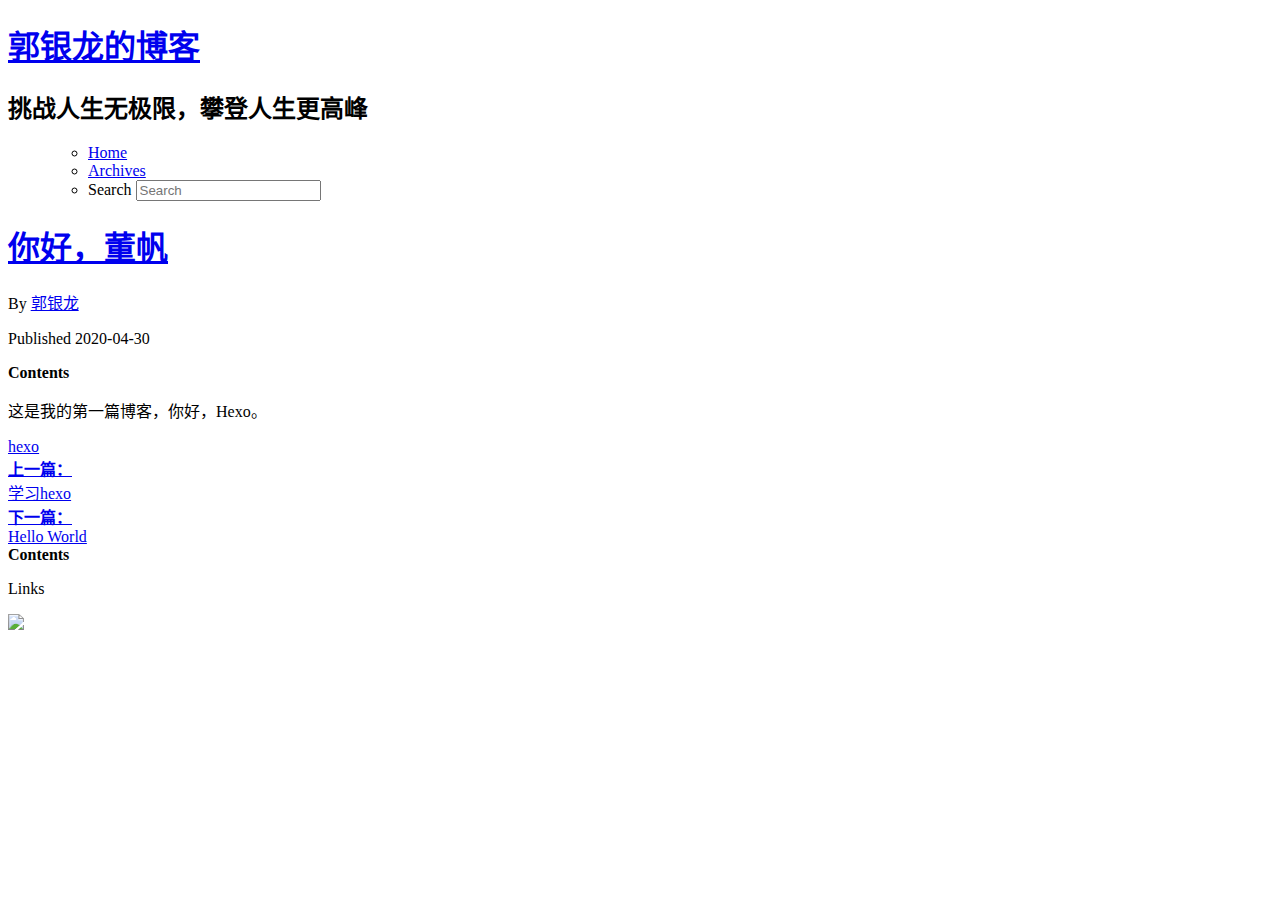
==== 2020/04/30/hell-hexo/index.html @ 59e23d37 "Site updated: 2020-04-30 19:02:53" ====
<!DOCTYPE HTML>
<html lang="zh-cn">
<head>
  <meta charset="UTF-8">
  
    <title>你好，董帆 | 郭银龙的博客</title>
    <meta name="viewport" content="width=device-width, initial-scale=1,user-scalable=no">
    
    <meta name="author" content="郭银龙">
    

    
    <meta name="description" content="这是我的第一篇博客，你好，Hexo。">
<meta property="og:type" content="article">
<meta property="og:title" content="你好，董帆">
<meta property="og:url" content="http://yoursite.com/2020/04/30/hell-hexo/index.html">
<meta property="og:site_name" content="郭银龙的博客">
<meta property="og:description" content="这是我的第一篇博客，你好，Hexo。">
<meta property="og:locale" content="zh_CN">
<meta property="article:published_time" content="2020-04-30T08:38:15.000Z">
<meta property="article:modified_time" content="2020-04-30T08:42:51.182Z">
<meta property="article:author" content="郭银龙">
<meta property="article:tag" content="hexo">
<meta name="twitter:card" content="summary">

    
    <link rel="alternative" href="/atom.xml" title="郭银龙的博客" type="application/atom+xml">
    
    
    <link rel="icon" href="/img/favicon.ico">
    
    
    <link rel="apple-touch-icon" href="/img/jacman.jpg">
    <link rel="apple-touch-icon-precomposed" href="/img/jacman.jpg">
    
    
<link rel="stylesheet" href="/css/style.css">
<link rel="stylesheet" href="/%02.css">
<link rel="stylesheet" href="/.css">

<meta name="generator" content="Hexo 4.2.0"></head>

  <body>
    <header>
      
<div>
		
			<div id="textlogo">
				<h1 class="site-name"><a href="/" title="郭银龙的博客">郭银龙的博客</a></h1>
				<h2 class="blog-motto">挑战人生无极限，攀登人生更高峰</h2>
			</div>
			<div class="navbar"><a class="navbutton navmobile" href="#" title="Menu">
			</a></div>
			<nav class="animated">
				<ul>
					<ul>
					 
						<li><a href="/">Home</a></li>
					
						<li><a href="/archives">Archives</a></li>
					
					<li>
 					
					<form class="search" action="//google.com/search" method="get" accept-charset="utf-8">
						<label>Search</label>
						<input type="search" id="search" name="q" autocomplete="off" maxlength="20" placeholder="Search" />
						<input type="hidden" name="q" value="site:yoursite.com">
					</form>
					
					</li>
				</ul>
			</nav>			
</div>
    </header>
    <div id="container">
      <div id="main" class="post" itemscope itemprop="blogPost">
  
	<article itemprop="articleBody"> 
		<header class="article-info clearfix">
  <h1 itemprop="name">
    
      <a href="/2020/04/30/hell-hexo/" title="你好，董帆" itemprop="url">你好，董帆</a>
  </h1>
  <p class="article-author">By
       
		<a href="/about" title="郭银龙" target="_blank" itemprop="author">郭银龙</a>
		
  <p class="article-time">
    <time datetime="2020-04-30T08:38:15.000Z" itemprop="datePublished"> Published 2020-04-30</time>
    
  </p>
</header>
	<div class="article-content">
		
		<div id="toc" class="toc-article">
			<strong class="toc-title">Contents</strong>
		
			
		
		</div>
		
		<p>这是我的第一篇博客，你好，Hexo。</p>
  
	</div>
		<footer class="article-footer clearfix">
<div class="article-catetags">


  <div class="article-tags">
  
  <span></span> <a href="/tags/hexo/">hexo</a>
  </div>

</div>



	<div class="article-share" id="share">
	
	  <div data-url="http://yoursite.com/2020/04/30/hell-hexo/" data-title="你好，董帆 | 郭银龙的博客" data-tsina="" class="share clearfix">
	  </div>
	
	</div>


</footer>

   	       
	</article>
	
<nav class="article-nav clearfix">
 
 <div class="prev" >
 <a href="/2020/04/30/hexo-study/" title="学习hexo">
  <strong>上一篇：</strong><br/>
  <span>
  学习hexo</span>
</a>
</div>


<div class="next">
<a href="/2020/04/30/hello-world/"  title="Hello World">
 <strong>下一篇：</strong><br/> 
 <span>Hello World
</span>
</a>
</div>

</nav>

	



</div>  
      <div class="openaside"><a class="navbutton" href="#" title="Show Sidebar"></a></div>

  <div id="toc" class="toc-aside">
  <strong class="toc-title">Contents</strong>
 
 
 
  </div>

<div id="asidepart">
<div class="closeaside"><a class="closebutton" href="#" title="Hide Sidebar"></a></div>
<aside class="clearfix">

  <div class="linkslist">
  <p class="asidetitle">Links</p>
    <ul>
        
    </ul>
</div>

</aside>
</div>
    </div>
    <footer><div id="footer" >
	
	
	<div class="social-font" class="clearfix">
		
		
		
		
		
		
		
		
		
		
	</div>
			
		

		<!--<p class="copyright">
		Powered by <a href="http://hexo.io" target="_blank" title="hexo">hexo</a> and Theme by <a href="https://github.com/wuchong/jacman" target="_blank" title="Jacman">Jacman</a> © 2020 
		
		<a href="/about" target="_blank" title="郭银龙">郭银龙</a>
		
		
		</p>-->
</div>
</footer>
    <script src="/js/jquery-2.0.3.min.js"></script>
<script src="/js/jquery.imagesloaded.min.js"></script>
<script src="/js/gallery.js"></script>
<script src="/js/jquery.qrcode-0.12.0.min.js"></script>

<script type="text/javascript">
$(document).ready(function(){ 
  $('.navbar').click(function(){
    $('header nav').toggleClass('shownav');
  });
  var myWidth = 0;
  function getSize(){
    if( typeof( window.innerWidth ) == 'number' ) {
      myWidth = window.innerWidth;
    } else if( document.documentElement && document.documentElement.clientWidth) {
      myWidth = document.documentElement.clientWidth;
    };
  };
  var m = $('#main'),
      a = $('#asidepart'),
      c = $('.closeaside'),
      o = $('.openaside');
  c.click(function(){
    a.addClass('fadeOut').css('display', 'none');
    o.css('display', 'block').addClass('fadeIn');
    m.addClass('moveMain');
  });
  o.click(function(){
    o.css('display', 'none').removeClass('beforeFadeIn');
    a.css('display', 'block').removeClass('fadeOut').addClass('fadeIn');      
    m.removeClass('moveMain');
  });
  $(window).scroll(function(){
    o.css("top",Math.max(80,260-$(this).scrollTop()));
  });
  
  $(window).resize(function(){
    getSize(); 
    if (myWidth >= 1024) {
      $('header nav').removeClass('shownav');
    }else{
      m.removeClass('moveMain');
      a.css('display', 'block').removeClass('fadeOut');
      o.css('display', 'none');
      
      $('#toc.toc-aside').css('display', 'none');
        
    }
  });
});
</script>

<script type="text/javascript">
$(document).ready(function(){ 
  var ai = $('.article-content>iframe'),
      ae = $('.article-content>embed'),
      t  = $('#toc'),
      ta = $('#toc.toc-aside'),
      o  = $('.openaside'),
      c  = $('.closeaside');
  if(ai.length>0){
    ai.wrap('<div class="video-container" />');
  };
  if(ae.length>0){
   ae.wrap('<div class="video-container" />');
  };
  c.click(function(){
    ta.css('display', 'block').addClass('fadeIn');
  });
  o.click(function(){
    ta.css('display', 'none');
  });
  $(window).scroll(function(){
    ta.css("top",Math.max(140,320-$(this).scrollTop()));
  });
});
</script>


<script type="text/javascript">
$(document).ready(function(){ 
  var $this = $('.share'),
      url = $this.attr('data-url'),
      encodedUrl = encodeURIComponent(url),
      title = $this.attr('data-title'),
      tsina = $this.attr('data-tsina'),
      description = $this.attr('description');
  var html = [
  '<div class="hoverqrcode clearfix"></div>',
  '<a class="overlay" id="qrcode"></a>',
  '<a href="https://www.facebook.com/sharer.php?u=' + encodedUrl + '" class="article-share-facebook" target="_blank" title="Facebook"></a>',
  '<a href="https://twitter.com/intent/tweet?url=' + encodedUrl + '" class="article-share-twitter" target="_blank" title="Twitter"></a>',
  '<a href="#qrcode" class="article-share-qrcode" title="微信"></a>',
  '<a href="http://widget.renren.com/dialog/share?resourceUrl=' + encodedUrl + '&srcUrl=' + encodedUrl + '&title=' + title +'" class="article-share-renren" target="_blank" title="人人"></a>',
  '<a href="http://service.weibo.com/share/share.php?title='+title+'&url='+encodedUrl +'&ralateUid='+ tsina +'&searchPic=true&style=number' +'" class="article-share-weibo" target="_blank" title="微博"></a>',
  '<span title="Share to"></span>'
  ].join('');
  $this.append(html);

  $('.hoverqrcode').hide();

  var myWidth = 0;
  function updatehoverqrcode(){
    if( typeof( window.innerWidth ) == 'number' ) {
      myWidth = window.innerWidth;
    } else if( document.documentElement && document.documentElement.clientWidth) {
      myWidth = document.documentElement.clientWidth;
    };
    var qrsize = myWidth > 1024 ? 200:100;
    var options = {render: 'image', size: qrsize, fill: '#2ca6cb', text: url, radius: 0.5, quiet: 1};
    var p = $('.article-share-qrcode').position();
    $('.hoverqrcode').empty().css('width', qrsize).css('height', qrsize)
                          .css('left', p.left-qrsize/2+20).css('top', p.top-qrsize-10)
                          .qrcode(options);
  };
  $(window).resize(function(){
    $('.hoverqrcode').hide();
  });
  $('.article-share-qrcode').click(function(){
    updatehoverqrcode();
    $('.hoverqrcode').toggle();
  });
  $('.article-share-qrcode').hover(function(){}, function(){
      $('.hoverqrcode').hide();
  });
});   
</script>











<link rel="stylesheet" href="/fancybox/jquery.fancybox.css" media="screen" type="text/css">
<script src="/fancybox/jquery.fancybox.pack.js"></script>
<script type="text/javascript">
$(document).ready(function(){ 
  $('.article-content').each(function(i){
    $(this).find('img').each(function(){
      if ($(this).parent().hasClass('fancybox')) return;
      var alt = this.alt;
      if (alt) $(this).after('<span class="caption">' + alt + '</span>');
      $(this).wrap('<a href="' + this.src + '" title="' + alt + '" class="fancybox"></a>');
    });
    $(this).find('.fancybox').each(function(){
      $(this).attr('rel', 'article' + i);
    });
  });
  if($.fancybox){
    $('.fancybox').fancybox();
  }
}); 
</script>



<!-- Analytics Begin -->



<script>
var _hmt = _hmt || [];
(function() {
  var hm = document.createElement("script");
  hm.src = "//hm.baidu.com/hm.js?e6d1f421bbc9962127a50488f9ed37d1";
  var s = document.getElementsByTagName("script")[0]; 
  s.parentNode.insertBefore(hm, s);
})();
</script>



<!-- Analytics End -->

<!-- Totop Begin -->

	<div id="totop">
	<a title="Back to Top"><img src="/img/scrollup.png"/></a>
	</div>
	<script src="/js/totop.js"></script>

<!-- Totop End -->

<!-- MathJax Begin -->
<!-- mathjax config similar to math.stackexchange -->


<!-- MathJax End -->

<!-- Tiny_search Begin -->

<!-- Tiny_search End -->

  </body>
</html>
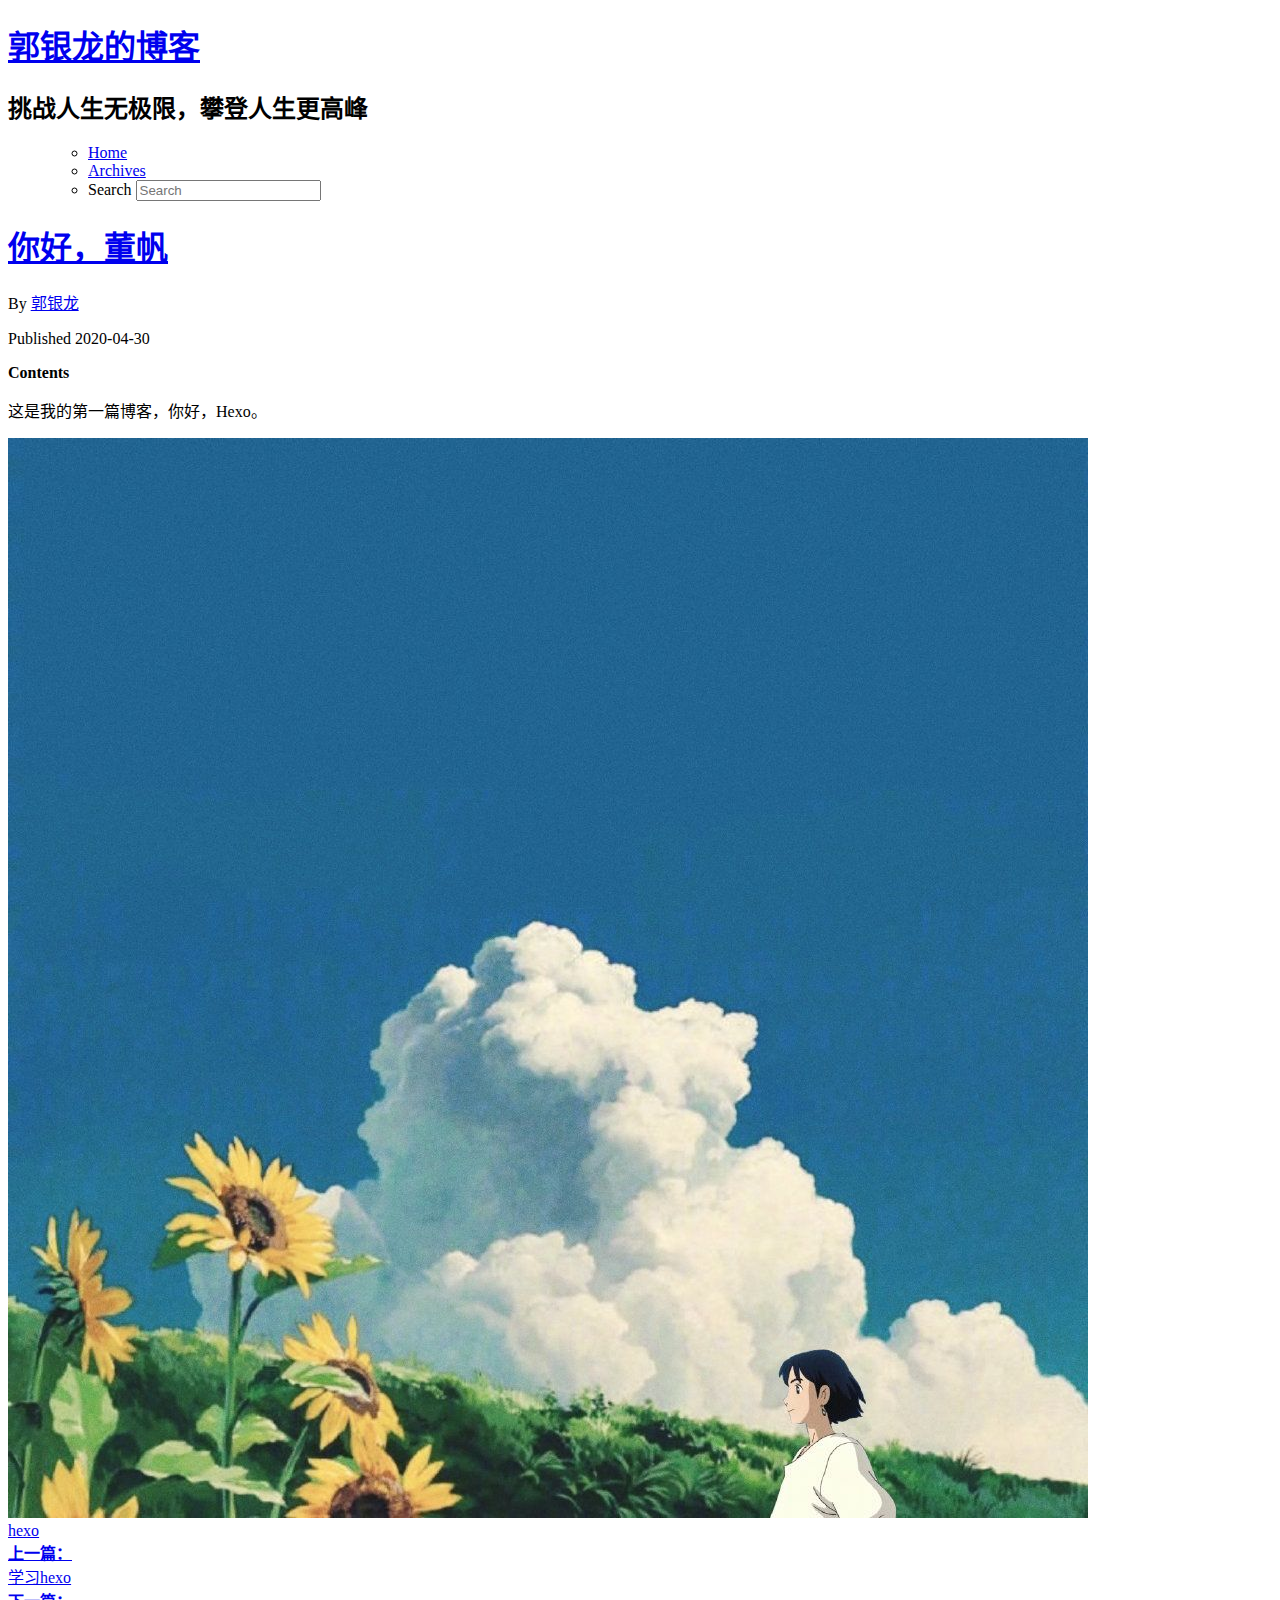
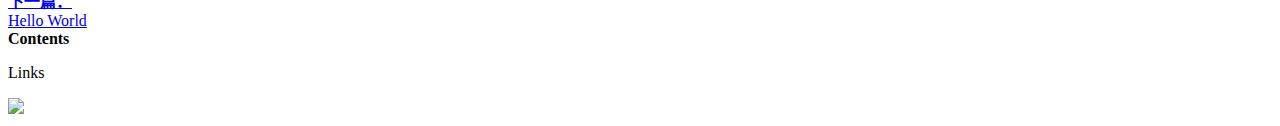
==== commit 06823d80: "Site updated: 2020-04-30 21:20:19" ====
--- a/2020/04/30/hell-hexo/index.html
+++ b/2020/04/30/hell-hexo/index.html
@@ -18,11 +18,13 @@
 <meta property="og:site_name" content="郭银龙的博客">
 <meta property="og:description" content="这是我的第一篇博客，你好，Hexo。">
 <meta property="og:locale" content="zh_CN">
+<meta property="og:image" content="http://yoursite.com/2020/04/30/hell-hexo/meeting_room.jpg">
 <meta property="article:published_time" content="2020-04-30T08:38:15.000Z">
-<meta property="article:modified_time" content="2020-04-30T08:42:51.182Z">
+<meta property="article:modified_time" content="2020-04-30T13:18:35.408Z">
 <meta property="article:author" content="郭银龙">
 <meta property="article:tag" content="hexo">
 <meta name="twitter:card" content="summary">
+<meta name="twitter:image" content="http://yoursite.com/2020/04/30/hell-hexo/meeting_room.jpg">
 
     
     <link rel="alternative" href="/atom.xml" title="郭银龙的博客" type="application/atom+xml">
@@ -101,6 +103,7 @@
 		</div>
 		
 		<p>这是我的第一篇博客，你好，Hexo。</p>
+<img src="/2020/04/30/hell-hexo/meeting_room.jpg" class="">
   
 	</div>
 		<footer class="article-footer clearfix">
